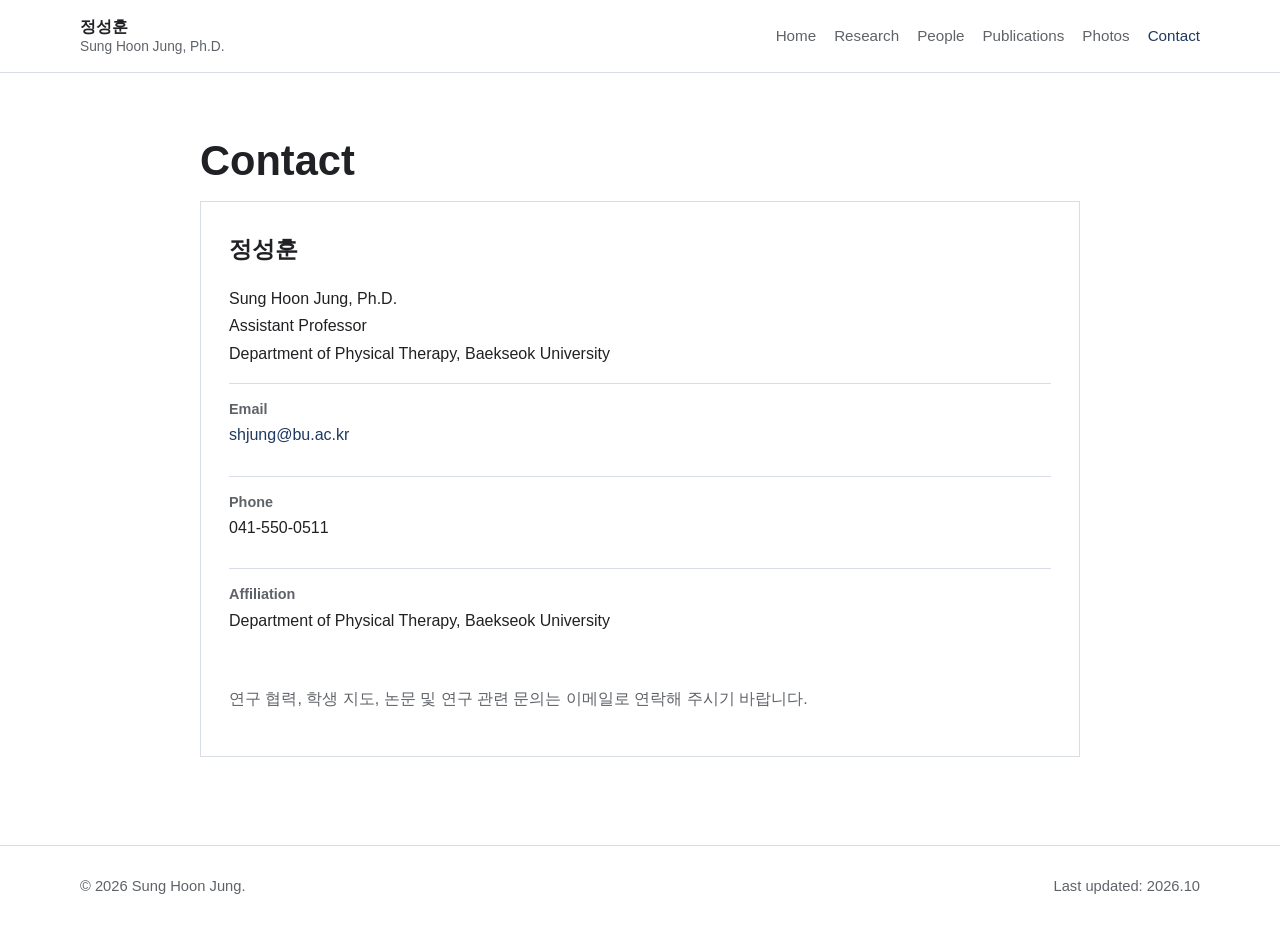
==== contact.html @ 70d6bb87 "Collapse research areas and list studies newest first - Start all research areas collapsed and add a" ====
<!doctype html>
<html lang="ko">
<head>
  <meta charset="utf-8" />
  <meta name="viewport" content="width=device-width, initial-scale=1" />
  <title>Contact | Sung Hoon Jung</title>
  <meta name="description" content="정성훈 교수의 연락처와 소속 정보를 정리한 페이지입니다." />
  <link rel="stylesheet" href="assets/css/styles.css" />
</head>
<body>
  <a class="skip-link" href="#main">본문으로 이동</a>
  <header class="site-header"><div class="container header-inner"><a class="site-title" href="index.html"><span class="site-title-main">정성훈</span><span class="site-title-sub">Sung Hoon Jung, Ph.D.</span></a><button class="nav-toggle" type="button" aria-expanded="false" aria-controls="site-nav">Menu</button><nav id="site-nav" class="site-nav" aria-label="주요 메뉴"><a href="index.html">Home</a><a href="research.html">Research</a><a href="people.html">People</a><a href="publications.html">Publications</a><a href="photos.html">Photos</a><a href="contact.html" aria-current="page">Contact</a></nav></div></header>

  <main id="main" class="page">
    <div class="container narrow">
      <h1>Contact</h1>
      <section class="content-section contact-panel">
        <h2>정성훈</h2>
        <p>Sung Hoon Jung, Ph.D.<br />Assistant Professor<br />Department of Physical Therapy, Baekseok University</p>
        <dl class="contact-list">
          <div>
            <dt>Email</dt>
            <dd><a href="mailto:shjung@bu.ac.kr">shjung@bu.ac.kr</a></dd>
          </div>
          <div>
            <dt>Phone</dt>
            <dd>041-550-0511</dd>
          </div>
          <div>
            <dt>Affiliation</dt>
            <dd>Department of Physical Therapy, Baekseok University</dd>
          </div>
        </dl>
        <p class="note">연구 협력, 학생 지도, 논문 및 연구 관련 문의는 이메일로 연락해 주시기 바랍니다.</p>
      </section>
    </div>
  </main>

  <footer class="site-footer"><div class="container footer-inner"><p>© <span id="year"></span> Sung Hoon Jung.</p><p>Last updated: 2026.10</p></div></footer>
  <script src="assets/js/main.js"></script>
</body>
</html>
---- assets/css/styles.css ----
:root {
  --bg: #ffffff;
  --bg-alt: #f6f7f9;
  --text: #202124;
  --muted: #5f6368;
  --line: #d9dee6;
  --accent: #1f3a5f;
  --accent-light: #e8eef7;
  --card: #ffffff;
  --max-width: 1120px;
  --font-sans: -apple-system, BlinkMacSystemFont, "Segoe UI", "Noto Sans KR", "Apple SD Gothic Neo", "Malgun Gothic", Arial, sans-serif;
  --font-serif: Georgia, "Times New Roman", "Noto Serif KR", serif;
}

* {
  box-sizing: border-box;
}

html {
  scroll-behavior: smooth;
}

body {
  margin: 0;
  background: var(--bg);
  color: var(--text);
  font-family: var(--font-sans);
  font-size: 16px;
  line-height: 1.7;
}

a {
  color: var(--accent);
  text-decoration: none;
}

a:hover {
  text-decoration: underline;
}

img {
  max-width: 100%;
  height: auto;
}

.profile-photo,
.person-photo {
  object-fit: cover;
}

.container {
  width: min(100% - 40px, var(--max-width));
  margin: 0 auto;
}

.narrow {
  max-width: 880px;
}

.skip-link {
  position: absolute;
  top: -48px;
  left: 16px;
  z-index: 20;
  padding: 10px 14px;
  background: var(--accent);
  color: white;
}

.skip-link:focus {
  top: 16px;
}

.site-header {
  position: sticky;
  top: 0;
  z-index: 10;
  background: rgba(255, 255, 255, 0.96);
  border-bottom: 1px solid var(--line);
  backdrop-filter: blur(8px);
}

.header-inner {
  display: flex;
  align-items: center;
  justify-content: space-between;
  min-height: 72px;
  gap: 24px;
}

.site-title {
  display: inline-flex;
  flex-direction: column;
  color: var(--text);
  text-decoration: none;
  line-height: 1.2;
}

.site-title:hover {
  text-decoration: none;
}

.site-title-main {
  font-weight: 700;
  letter-spacing: 0;
}

.site-title-sub {
  margin-top: 3px;
  color: var(--muted);
  font-size: 0.86rem;
}

.site-nav {
  display: flex;
  align-items: center;
  gap: 18px;
  font-size: 0.95rem;
}

.site-nav a {
  color: var(--muted);
  text-decoration: none;
}

.site-nav a:hover,
.site-nav a[aria-current="page"] {
  color: var(--accent);
}

.nav-toggle {
  display: none;
  border: 1px solid var(--line);
  background: white;
  color: var(--text);
  padding: 8px 12px;
  border-radius: 4px;
  font: inherit;
}

.section {
  padding: 72px 0;
}

.section.compact {
  padding: 56px 0;
}

.section.alt {
  background: var(--bg-alt);
  border-top: 1px solid var(--line);
  border-bottom: 1px solid var(--line);
}

.hero {
  padding-top: 80px;
}

.hero-grid {
  display: grid;
  grid-template-columns: 310px 1fr;
  gap: 56px;
  align-items: center;
}

.profile-card {
  border: 1px solid var(--line);
  background: var(--card);
  padding: 28px;
}

.profile-photo {
  display: block;
  width: 100%;
  aspect-ratio: 4 / 5;
  border: 1px solid var(--line);
  background: var(--bg-alt);
}

.profile-photo-large {
  width: 220px;
  flex: 0 0 220px;
}

.profile-card h1 {
  margin: 18px 0 4px;
  font-size: 1.7rem;
  line-height: 1.2;
}

.name-en {
  margin: 0 0 6px;
  color: var(--muted);
  font-weight: 600;
}

.role,
.person-role {
  margin: 0 0 12px;
  color: var(--muted);
  font-weight: 600;
}

.portrait,
.person-photo {
  display: grid;
  place-items: center;
  background: var(--bg-alt);
  border: 1px solid var(--line);
  color: var(--muted);
}

.portrait {
  width: 100%;
  aspect-ratio: 4 / 5;
}

.person-photo {
  width: 156px;
  height: 156px;
  flex: 0 0 auto;
}

.placeholder span {
  display: grid;
  place-items: center;
  width: 58px;
  height: 58px;
  border-radius: 50%;
  background: #ffffff;
  border: 1px solid var(--line);
  color: var(--accent);
  font-size: 1.25rem;
  font-weight: 700;
  letter-spacing: 0;
}

.eyebrow {
  margin: 0 0 12px;
  color: var(--accent);
  font-weight: 700;
  letter-spacing: 0;
  text-transform: uppercase;
  font-size: 0.84rem;
}

.hero-content h2 {
  margin: 0 0 16px;
  max-width: 760px;
  font-size: 3.2rem;
  line-height: 1.08;
  letter-spacing: 0;
}

.lead {
  max-width: 740px;
  color: var(--muted);
  font-size: 1.1rem;
}

.research-tags {
  display: flex;
  flex-wrap: wrap;
  gap: 10px;
  margin-top: 28px;
}

.research-tags span {
  display: inline-flex;
  align-items: center;
  border: 1px solid var(--line);
  background: var(--accent-light);
  color: var(--accent);
  padding: 7px 12px;
  border-radius: 999px;
  font-size: 0.92rem;
}

.two-column {
  display: grid;
  grid-template-columns: 1fr 360px;
  gap: 48px;
  align-items: start;
}

.info-box,
.card,
.person-card,
.project-item,
.contact-panel {
  border: 1px solid var(--line);
  background: var(--card);
}

.info-box {
  padding: 24px;
}

.info-box h3,
.card h2,
.person-card h3,
.project-item h3 {
  margin-top: 0;
}

dl {
  margin: 0;
}

dt {
  color: var(--muted);
  font-size: 0.9rem;
  font-weight: 700;
}

dd {
  margin: 0 0 14px;
}

.section-heading {
  display: flex;
  justify-content: space-between;
  gap: 24px;
  align-items: baseline;
  margin-bottom: 20px;
}

.section-heading h2 {
  margin: 0;
}

.text-link {
  font-weight: 700;
}

.news-list {
  list-style: none;
  margin: 0;
  padding: 0;
  border-top: 1px solid var(--line);
}

.news-list li {
  display: grid;
  grid-template-columns: 100px 1fr;
  gap: 20px;
  padding: 13px 0;
  border-bottom: 1px solid var(--line);
}

.news-list time {
  color: var(--muted);
  font-weight: 700;
}

.cards {
  display: grid;
  gap: 22px;
}

.cards.three {
  grid-template-columns: repeat(3, minmax(0, 1fr));
}

.cards.four {
  grid-template-columns: repeat(4, minmax(0, 1fr));
}

.card {
  padding: 24px;
}

.card p {
  color: var(--muted);
}

.page {
  padding: 64px 0 88px;
}

.page h1 {
  margin: 0 0 16px;
  font-size: 2.6rem;
  line-height: 1.15;
  letter-spacing: 0;
}

.page-intro {
  margin: 0 0 44px;
  max-width: 720px;
  color: var(--muted);
  font-size: 1.08rem;
}

.ko-intro {
  margin-top: -28px;
}

.content-section {
  padding: 34px 0;
  border-top: 1px solid var(--line);
}

.no-top-border {
  border-top: 0;
}

.content-section h2,
.research-area h2 {
  margin: 0 0 16px;
  font-size: 1.45rem;
  letter-spacing: 0;
}

.timeline,
.plain-list {
  margin: 0;
  padding: 0;
  list-style: none;
}

.timeline li {
  display: grid;
  grid-template-columns: 140px 1fr;
  gap: 20px;
  padding: 8px 0;
}

.timeline span {
  color: var(--muted);
  font-weight: 700;
}

.columns {
  columns: 2;
  column-gap: 32px;
}

.plain-list li {
  padding: 5px 0;
}

.research-area {
  padding: 32px 0;
  border-top: 1px solid var(--line);
}

.research-grid {
  display: grid;
  grid-template-columns: repeat(2, minmax(0, 1fr));
  gap: 18px;
}

.research-grid .research-area {
  padding: 22px;
  border: 1px solid var(--line);
  background: var(--card);
}

.research-area h3 {
  margin: 0 0 10px;
  font-size: 1.08rem;
}

.research-area p {
  color: var(--muted);
}

.research-area ul {
  margin: 12px 0 0;
  padding-left: 22px;
}

.research-accordion {
  display: grid;
  gap: 12px;
}

details.research-area {
  padding: 0;
  border: 1px solid var(--line);
  background: var(--card);
}

details.research-area summary {
  position: relative;
  display: grid;
  gap: 3px;
  padding: 18px 56px 18px 20px;
  list-style: none;
  cursor: pointer;
}

details.research-area summary:hover {
  background: var(--bg-alt);
}

details.research-area summary::-webkit-details-marker {
  display: none;
}

details.research-area summary::after {
  content: "";
  position: absolute;
  top: 50%;
  right: 24px;
  width: 9px;
  height: 9px;
  border-right: 2px solid var(--muted);
  border-bottom: 2px solid var(--muted);
  transform: translateY(-70%) rotate(45deg);
  transition: transform 0.2s ease;
}

details.research-area summary:hover::after {
  border-color: var(--accent);
}

details.research-area[open] summary::after {
  transform: translateY(-30%) rotate(-135deg);
}

@media (prefers-reduced-motion: reduce) {
  details.research-area summary::after {
    transition: none;
  }
}

.research-area-title {
  color: var(--text);
  font-weight: 700;
}

.research-area-title-ko {
  color: var(--muted);
  font-size: 0.92rem;
  word-break: keep-all;
}

.research-area-content {
  padding: 0 20px 22px;
  border-top: 1px solid var(--line);
}

.research-area-content h3 {
  margin: 22px 0 12px;
  font-size: 1rem;
}

.research-study-list {
  display: grid;
  gap: 10px;
  margin: 0;
  padding: 0;
  list-style: none;
}

.research-study {
  display: block;
  padding-bottom: 10px;
  border-bottom: 1px solid var(--line);
  line-height: 1.55;
}

.study-title {
  display: inline;
  overflow-wrap: anywhere;
}

.study-meta {
  display: inline;
  margin-left: 0.25rem;
  color: var(--muted);
  font-size: 0.88rem;
}

.research-study .publication-status {
  margin-left: 0.4rem;
  vertical-align: baseline;
}

.person-list,
.person-grid {
  display: grid;
  gap: 18px;
}

.person-grid {
  grid-template-columns: repeat(2, minmax(0, 1fr));
}

.person-card {
  display: flex;
  gap: 20px;
  padding: 22px;
  min-width: 0;
}

.person-card.featured {
  max-width: 900px;
  align-items: flex-start;
}

.person-card.member-card {
  align-items: flex-start;
}

.person-card h3 {
  margin-bottom: 4px;
}

.person-card p {
  margin: 8px 0;
}

.person-body {
  min-width: 0;
}

.profile-overview {
  display: flex;
  gap: 28px;
  align-items: flex-start;
}

.member-period {
  margin-top: -8px;
  color: var(--muted);
  font-size: 0.9rem;
}

.member-output-list {
  margin: 0;
  padding: 0;
  list-style: none;
}

.member-output-item {
  display: flex;
  flex-wrap: wrap;
  gap: 0.45rem 0.65rem;
  align-items: baseline;
  margin: 9px 0;
  line-height: 1.55;
  overflow-wrap: anywhere;
}

.output-title {
  min-width: 0;
  flex: 1 1 18rem;
}

.publication-status {
  display: inline-flex;
  align-items: center;
  padding: 2px 7px;
  border: 1px solid var(--line);
  border-radius: 999px;
  font-size: 0.78rem;
  font-weight: 700;
  line-height: 1.4;
  white-space: nowrap;
  vertical-align: baseline;
}

.status-published {
  color: var(--accent);
  background: var(--accent-light);
}

.status-review {
  color: var(--muted);
  background: var(--bg-alt);
}

.status-current {
  color: #36553b;
  background: #edf4ee;
}

.status-conference {
  color: #5a4a20;
  background: #f6f1df;
}

.paper-link {
  text-decoration: none;
}

.paper-link:hover {
  text-decoration: underline;
}

.topic-label {
  margin-top: 18px;
  color: var(--muted);
  font-size: 0.9rem;
  font-weight: 700;
}

.research-topic {
  overflow-wrap: anywhere;
  word-wrap: break-word;
  word-break: normal;
}

.current-affiliation {
  margin-top: 18px;
  color: var(--muted);
  font-size: 0.9rem;
}

.alumni-subsection h3 {
  margin: 0 0 12px;
  font-size: 1.05rem;
}

.alumni-simple-list {
  margin: 0;
  padding: 0;
  list-style: none;
  border-top: 1px solid var(--line);
}

.alumni-simple-item {
  display: flex;
  flex-wrap: wrap;
  gap: 3px 8px;
  align-items: baseline;
  padding: 8px 0;
  border-bottom: 1px solid var(--line);
  font-size: 0.94rem;
  line-height: 1.45;
}

.alumni-simple-item span {
  min-width: 0;
}

.alumni-simple-item span + span::before {
  content: "|";
  margin-right: 8px;
  color: var(--line);
}

.alumni-name {
  font-weight: 700;
}

.alumni-period,
.alumni-role,
.alumni-affiliation {
  color: var(--muted);
  font-size: 0.86rem;
}

.alumni-topic {
  color: var(--text);
  overflow-wrap: anywhere;
  word-break: normal;
}

.muted {
  color: var(--muted);
}

.profile-list div {
  padding: 12px 0;
  border-top: 1px solid var(--line);
}

.course-list li {
  padding: 10px 0;
  border-bottom: 1px solid var(--line);
}

.table-wrap {
  overflow-x: auto;
}

table {
  width: 100%;
  border-collapse: collapse;
  min-width: 720px;
}

th,
td {
  padding: 12px 14px;
  border-bottom: 1px solid var(--line);
  text-align: left;
  vertical-align: top;
}

th {
  background: var(--bg-alt);
  color: var(--muted);
  font-size: 0.92rem;
}

.pub-list {
  margin: 0;
  padding-left: 22px;
}

.pub-list li {
  margin-bottom: 14px;
}

.pub-year {
  display: inline-block;
  min-width: 48px;
  color: var(--muted);
  font-weight: 700;
}

.publication-list {
  margin: 0;
  padding-left: 22px;
}

.publication-list li {
  padding: 12px 0;
  border-bottom: 1px solid var(--line);
}

.publication-title {
  display: block;
  font-weight: 700;
  overflow-wrap: anywhere;
}

.publication-meta {
  display: block;
  color: var(--muted);
  font-size: 0.9rem;
}

.compact-list {
  margin: 0;
  padding-left: 20px;
}

.compact-list li {
  padding: 6px 0;
  overflow-wrap: anywhere;
}

.photo-date {
  margin: 0 0 18px;
  color: var(--text);
  font-size: 1.2rem;
  font-weight: 700;
}

.photo-grid {
  display: grid;
  grid-template-columns: repeat(2, minmax(0, 1fr));
  gap: 22px;
  margin-top: 22px;
}

.photo-card {
  border: 1px solid var(--line);
  background: var(--card);
  padding: 12px;
}

.photo-card img {
  display: block;
  width: 100%;
  aspect-ratio: 3 / 4;
  object-fit: cover;
  background: var(--bg-alt);
}

.external-link-group {
  margin: -20px 0 34px;
}

.publication-profile-links {
  display: flex;
  flex-wrap: wrap;
  gap: 10px;
  margin-top: 18px;
}

.external-link {
  display: inline-flex;
  align-items: center;
  gap: 6px;
}

.external-link::after {
  content: "↗";
  font-size: 0.82em;
}

.scholar-button,
.researchgate-button {
  border: 1px solid var(--accent);
  background: var(--accent);
  color: #ffffff;
  padding: 8px 12px;
  border-radius: 4px;
  font-weight: 700;
  text-decoration: none;
}

.researchgate-button {
  background: #ffffff;
  color: var(--accent);
}

.scholar-button:hover,
.researchgate-button:hover {
  color: #ffffff;
  text-decoration: underline;
}

.researchgate-button:hover {
  color: var(--accent);
}

.project-list {
  display: grid;
  gap: 18px;
}

.project-item {
  padding: 22px;
}

.project-year {
  margin: 0 0 6px;
  color: var(--muted);
  font-weight: 700;
}

.contact-panel {
  padding: 28px;
}

.contact-list div {
  padding: 13px 0;
  border-top: 1px solid var(--line);
}

.note {
  margin-top: 24px;
  color: var(--muted);
}

.site-footer {
  border-top: 1px solid var(--line);
  color: var(--muted);
  font-size: 0.92rem;
}

.footer-inner {
  display: flex;
  justify-content: space-between;
  gap: 24px;
  padding: 28px 0;
}

.footer-inner p {
  margin: 0;
}

@media (max-width: 900px) {
  .header-inner {
    flex-wrap: wrap;
    min-height: 64px;
  }

  .nav-toggle {
    display: inline-flex;
  }

  .site-nav {
    display: none;
    flex-basis: 100%;
    flex-direction: column;
    align-items: flex-start;
    gap: 8px;
    padding: 0 0 18px;
  }

  .site-nav.is-open {
    display: flex;
  }

  .hero-grid,
  .two-column,
  .person-grid,
  .research-grid,
  .cards.three,
  .cards.four {
    grid-template-columns: 1fr;
  }

  .hero {
    padding-top: 52px;
  }

  .profile-card {
    max-width: 360px;
  }

  .person-photo {
    width: 148px;
    height: 148px;
  }

  .profile-overview {
    display: block;
  }

  .profile-photo-large {
    width: 220px;
    max-width: 100%;
    margin-bottom: 20px;
  }

  .hero-content h2 {
    font-size: 2.4rem;
  }

  .page h1 {
    font-size: 2.2rem;
  }

  .timeline li,
  .news-list li {
    grid-template-columns: 1fr;
    gap: 3px;
  }
}

@media (max-width: 640px) {
  .container {
    width: min(100% - 28px, var(--max-width));
  }

  .section,
  .page {
    padding: 48px 0;
  }

  .person-card {
    display: block;
  }

  .hero-content h2 {
    font-size: 2rem;
  }

  .research-tags span {
    max-width: 100%;
  }

  .photo-grid {
    grid-template-columns: 1fr;
  }

  .person-photo {
    width: 100%;
    max-width: 180px;
    height: auto;
    aspect-ratio: 1 / 1;
    margin-bottom: 16px;
  }

  .alumni-simple-item {
    display: block;
  }

  .alumni-simple-item span {
    display: inline;
  }

  .alumni-simple-item span + span::before {
    margin-left: 5px;
  }

  .columns {
    columns: 1;
  }

  .footer-inner,
  .section-heading {
    display: block;
  }

  .section-heading .text-link {
    display: inline-block;
    margin-top: 8px;
  }
}
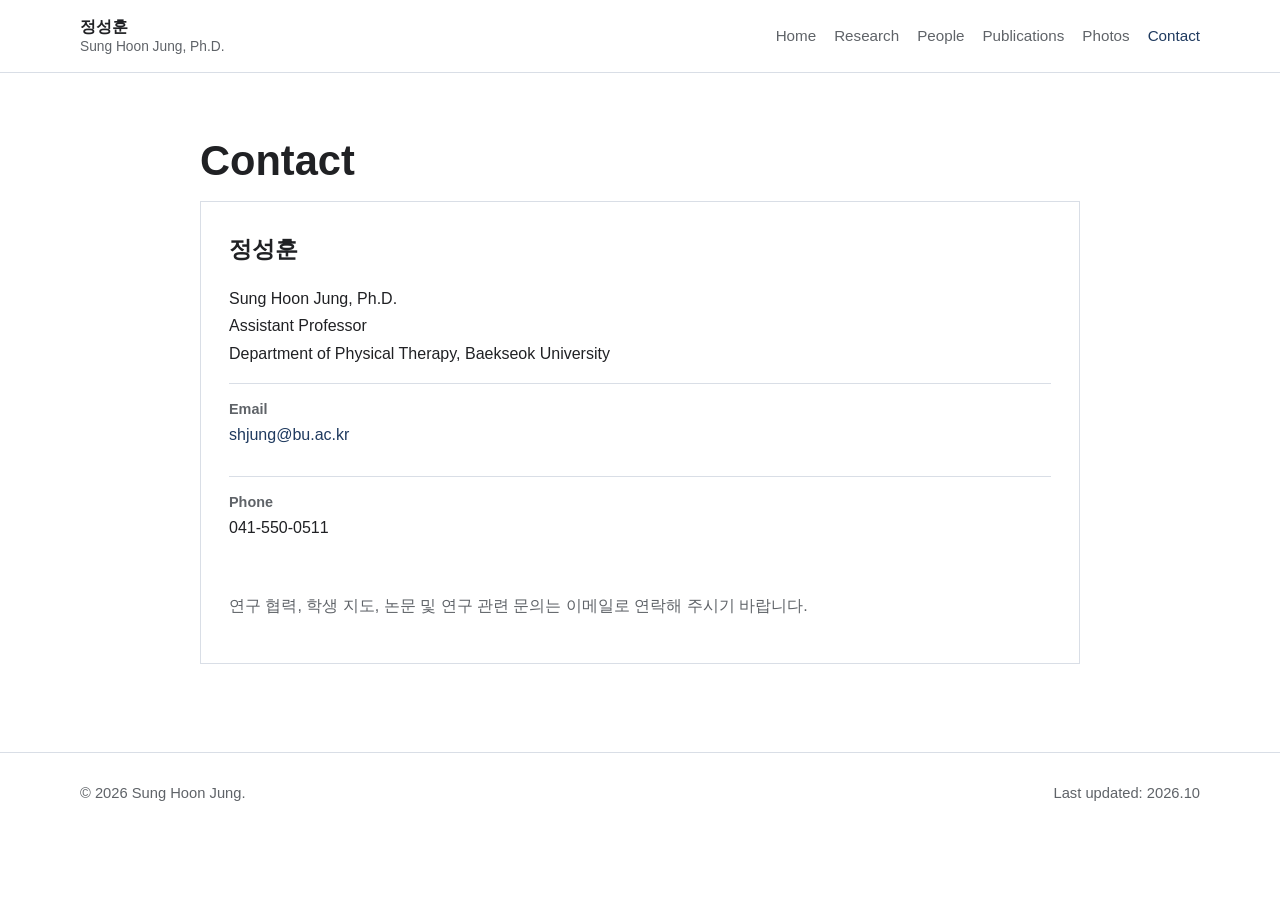
==== commit 4c4ff8b6: "Streamline profile information across Home, People and Contact - Home: keep one profile card, a shor" ====
--- a/contact.html
+++ b/contact.html
@@ -26,10 +26,6 @@
             <dt>Phone</dt>
             <dd>041-550-0511</dd>
           </div>
-          <div>
-            <dt>Affiliation</dt>
-            <dd>Department of Physical Therapy, Baekseok University</dd>
-          </div>
         </dl>
         <p class="note">연구 협력, 학생 지도, 논문 및 연구 관련 문의는 이메일로 연락해 주시기 바랍니다.</p>
       </section>
--- a/assets/css/styles.css
+++ b/assets/css/styles.css
@@ -258,6 +258,10 @@
   font-size: 1.1rem;
 }
 
+.lead-ko {
+  word-break: keep-all;
+}
+
 .research-tags {
   display: flex;
   flex-wrap: wrap;
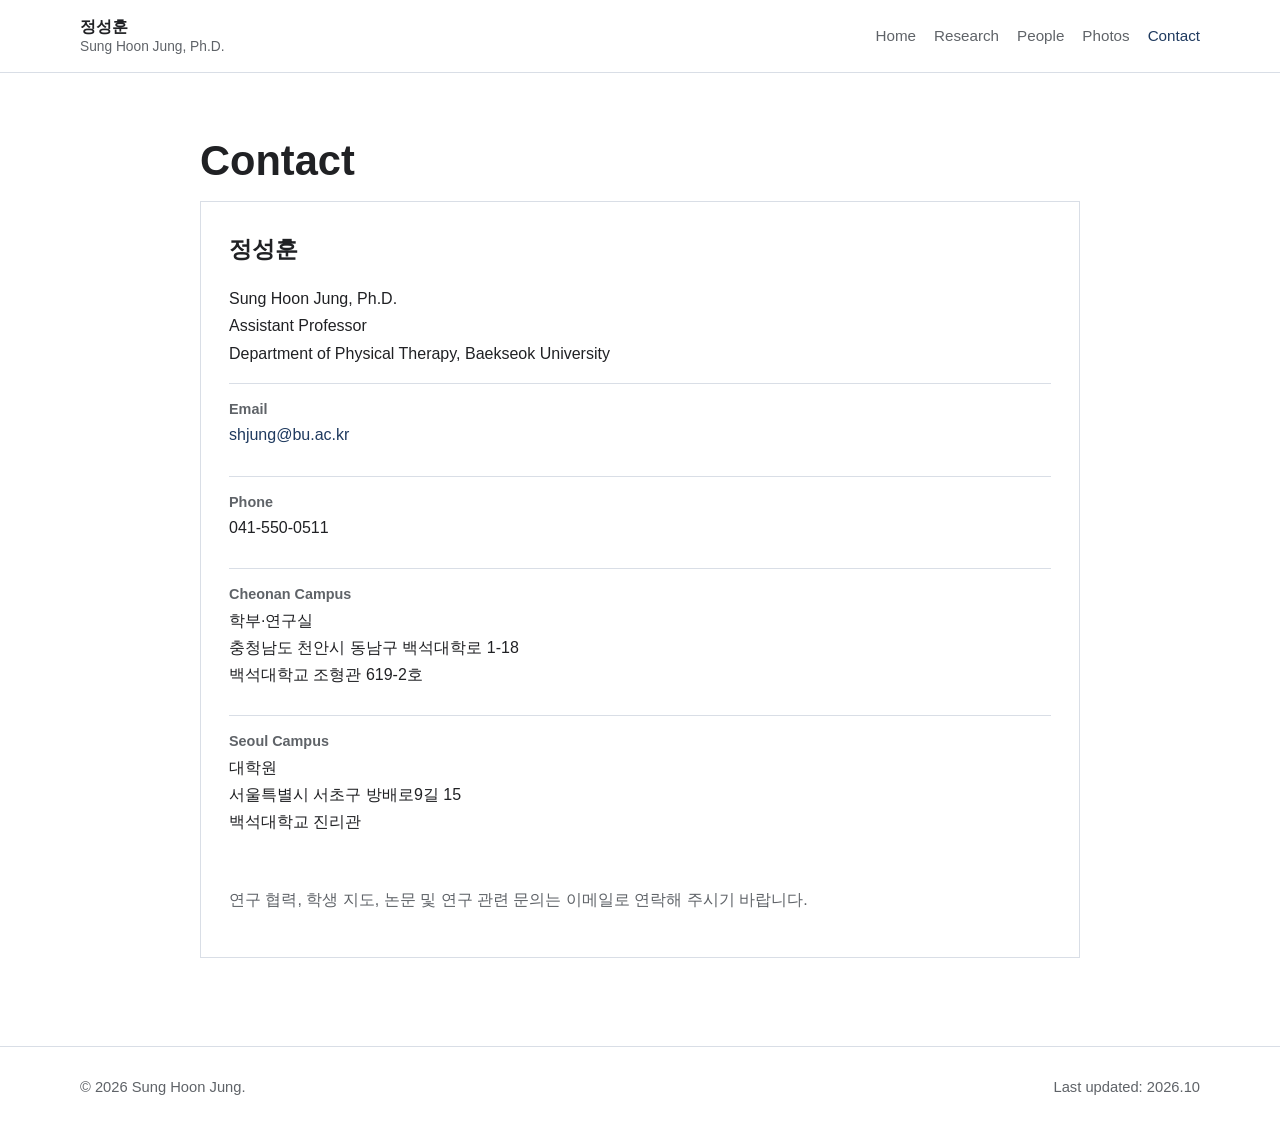
==== commit 116dd530: "Merge Publications into Research; People intro; campus addresses - Research now holds the profile bu" ====
--- a/contact.html
+++ b/contact.html
@@ -5,11 +5,21 @@
   <meta name="viewport" content="width=device-width, initial-scale=1" />
   <title>Contact | Sung Hoon Jung</title>
   <meta name="description" content="정성훈 교수의 연락처와 소속 정보를 정리한 페이지입니다." />
+  <meta property="og:type" content="website" />
+  <meta property="og:site_name" content="Sung Hoon Jung" />
+  <meta property="og:title" content="Contact | Sung Hoon Jung" />
+  <meta property="og:description" content="정성훈 교수의 연락처와 소속 정보를 정리한 페이지입니다." />
+  <meta property="og:url" content="https://shjung66.github.io/contact.html" />
+  <meta property="og:image" content="https://shjung66.github.io/assets/img/profile/sung-hoon-jung.jpg" />
+  <meta property="og:locale" content="ko_KR" />
+  <link rel="icon" href="favicon.ico" sizes="any" />
+  <link rel="icon" type="image/png" sizes="32x32" href="assets/img/icons/favicon-32.png" />
+  <link rel="apple-touch-icon" href="assets/img/icons/apple-touch-icon.png" />
   <link rel="stylesheet" href="assets/css/styles.css" />
 </head>
 <body>
   <a class="skip-link" href="#main">본문으로 이동</a>
-  <header class="site-header"><div class="container header-inner"><a class="site-title" href="index.html"><span class="site-title-main">정성훈</span><span class="site-title-sub">Sung Hoon Jung, Ph.D.</span></a><button class="nav-toggle" type="button" aria-expanded="false" aria-controls="site-nav">Menu</button><nav id="site-nav" class="site-nav" aria-label="주요 메뉴"><a href="index.html">Home</a><a href="research.html">Research</a><a href="people.html">People</a><a href="publications.html">Publications</a><a href="photos.html">Photos</a><a href="contact.html" aria-current="page">Contact</a></nav></div></header>
+  <header class="site-header"><div class="container header-inner"><a class="site-title" href="index.html"><span class="site-title-main">정성훈</span><span class="site-title-sub">Sung Hoon Jung, Ph.D.</span></a><button class="nav-toggle" type="button" aria-expanded="false" aria-controls="site-nav">Menu</button><nav id="site-nav" class="site-nav" aria-label="주요 메뉴"><a href="index.html">Home</a><a href="research.html">Research</a><a href="people.html">People</a><a href="photos.html">Photos</a><a href="contact.html" aria-current="page">Contact</a></nav></div></header>
 
   <main id="main" class="page">
     <div class="container narrow">
@@ -26,6 +36,14 @@
             <dt>Phone</dt>
             <dd>041-550-0511</dd>
           </div>
+          <div>
+            <dt>Cheonan Campus</dt>
+            <dd>학부·연구실<br />충청남도 천안시 동남구 백석대학로 1-18<br />백석대학교 조형관 619-2호</dd>
+          </div>
+          <div>
+            <dt>Seoul Campus</dt>
+            <dd>대학원<br />서울특별시 서초구 방배로9길 15<br />백석대학교 진리관</dd>
+          </div>
         </dl>
         <p class="note">연구 협력, 학생 지도, 논문 및 연구 관련 문의는 이메일로 연락해 주시기 바랍니다.</p>
       </section>
--- a/assets/css/styles.css
+++ b/assets/css/styles.css
@@ -27,6 +27,8 @@
   font-family: var(--font-sans);
   font-size: 16px;
   line-height: 1.7;
+  word-break: keep-all;
+  overflow-wrap: break-word;
 }
 
 a {
@@ -109,6 +111,10 @@
   margin-top: 3px;
   color: var(--muted);
   font-size: 0.86rem;
+}
+
+.home .site-title {
+  visibility: hidden;
 }
 
 .site-nav {
@@ -414,6 +420,22 @@
   margin: 0 0 16px;
   font-size: 1.45rem;
   letter-spacing: 0;
+}
+
+.section-title-ko {
+  display: inline-block;
+  color: var(--muted);
+  font-size: 0.95rem;
+  font-weight: 500;
+}
+
+/* Korean subtitle sits beside the English title and wraps below when space runs out */
+h2:has(> .section-title-ko) {
+  display: flex;
+  flex-wrap: wrap;
+  align-items: baseline;
+  column-gap: 10px;
+  row-gap: 2px;
 }
 
 .timeline,
@@ -727,24 +749,32 @@
 }
 
 .alumni-simple-item {
+  padding: 10px 0;
+  border-bottom: 1px solid var(--line);
+  font-size: 0.94rem;
+  line-height: 1.5;
+}
+
+.alumni-head {
   display: flex;
   flex-wrap: wrap;
-  gap: 3px 8px;
+  gap: 2px 8px;
   align-items: baseline;
-  padding: 8px 0;
-  border-bottom: 1px solid var(--line);
-  font-size: 0.94rem;
-  line-height: 1.45;
-}
-
-.alumni-simple-item span {
-  min-width: 0;
-}
-
-.alumni-simple-item span + span::before {
-  content: "|";
+  margin: 0;
+}
+
+.alumni-head span + span::before {
+  content: "·";
   margin-right: 8px;
-  color: var(--line);
+  color: var(--muted);
+}
+
+.alumni-work {
+  margin: 2px 0 0;
+}
+
+.alumni-work .publication-status {
+  margin-left: 0.4rem;
 }
 
 .alumni-name {
@@ -769,8 +799,40 @@
 }
 
 .profile-list div {
-  padding: 12px 0;
+  padding: 10px 0;
   border-top: 1px solid var(--line);
+}
+
+.profile-list dd {
+  margin: 2px 0 0;
+}
+
+/* Home CV: one-line lists (item first, period after) */
+.cv-list {
+  margin: 0;
+  padding: 0;
+  list-style: none;
+}
+
+.cv-list li {
+  display: grid;
+  grid-template-columns: minmax(0, 1fr) auto;
+  align-items: baseline;
+  column-gap: 16px;
+  padding: 9px 0;
+  border-top: 1px solid var(--line);
+}
+
+.cv-when {
+  color: var(--muted);
+  font-size: 0.88rem;
+  font-weight: 700;
+  text-align: right;
+  white-space: nowrap;
+}
+
+.cv-list.wide {
+  max-width: 820px;
 }
 
 .course-list li {
@@ -878,6 +940,23 @@
   background: var(--bg-alt);
 }
 
+/* Wide group photos span the whole row */
+.photo-card.photo-wide {
+  grid-column: 1 / -1;
+}
+
+.photo-card.photo-wide img {
+  aspect-ratio: 4 / 3;
+}
+
+.photo-card.photo-square img {
+  aspect-ratio: 1 / 1;
+}
+
+.photo-card.photo-16x9 img {
+  aspect-ratio: 16 / 9;
+}
+
 .external-link-group {
   margin: -20px 0 34px;
 }
@@ -901,7 +980,8 @@
 }
 
 .scholar-button,
-.researchgate-button {
+.researchgate-button,
+.orcid-button {
   border: 1px solid var(--accent);
   background: var(--accent);
   color: #ffffff;
@@ -911,18 +991,21 @@
   text-decoration: none;
 }
 
-.researchgate-button {
+.researchgate-button,
+.orcid-button {
   background: #ffffff;
   color: var(--accent);
 }
 
 .scholar-button:hover,
-.researchgate-button:hover {
+.researchgate-button:hover,
+.orcid-button:hover {
   color: #ffffff;
   text-decoration: underline;
 }
 
-.researchgate-button:hover {
+.researchgate-button:hover,
+.orcid-button:hover {
   color: var(--accent);
 }
 
@@ -1076,18 +1159,6 @@
     margin-bottom: 16px;
   }
 
-  .alumni-simple-item {
-    display: block;
-  }
-
-  .alumni-simple-item span {
-    display: inline;
-  }
-
-  .alumni-simple-item span + span::before {
-    margin-left: 5px;
-  }
-
   .columns {
     columns: 1;
   }
@@ -1102,3 +1173,72 @@
     margin-top: 8px;
   }
 }
+
+/* Home: compact profile card on phones */
+@media (max-width: 640px) {
+  .profile-card {
+    display: grid;
+    grid-template-columns: 104px 1fr;
+    column-gap: 18px;
+    align-items: start;
+    max-width: none;
+    padding: 18px;
+  }
+
+  .profile-card .profile-photo {
+    grid-row: 1 / span 5;
+    width: 104px;
+  }
+
+  .profile-card > :not(.profile-photo) {
+    grid-column: 2;
+  }
+
+  .profile-card h1 {
+    margin: 0 0 4px;
+    font-size: 1.4rem;
+  }
+
+  .profile-card p {
+    margin: 0 0 6px;
+  }
+}
+
+/* People: compact member cards on phones */
+@media (max-width: 640px) {
+  .person-card.member-card {
+    display: flex;
+    gap: 14px;
+  }
+
+  .member-card .person-photo {
+    width: 56px;
+    height: 56px;
+    max-width: none;
+    margin: 0;
+  }
+
+  .member-card .person-photo.placeholder {
+    background: none;
+    border: 0;
+  }
+
+  .member-card .placeholder span {
+    width: 52px;
+    height: 52px;
+    font-size: 1.1rem;
+  }
+
+  .alumni-head .alumni-affiliation {
+    flex-basis: 100%;
+  }
+
+  .alumni-head .alumni-affiliation::before {
+    content: none;
+  }
+}
+
+/* Research: profile buttons under the page title */
+.research-profile-links {
+  margin-bottom: 44px;
+}
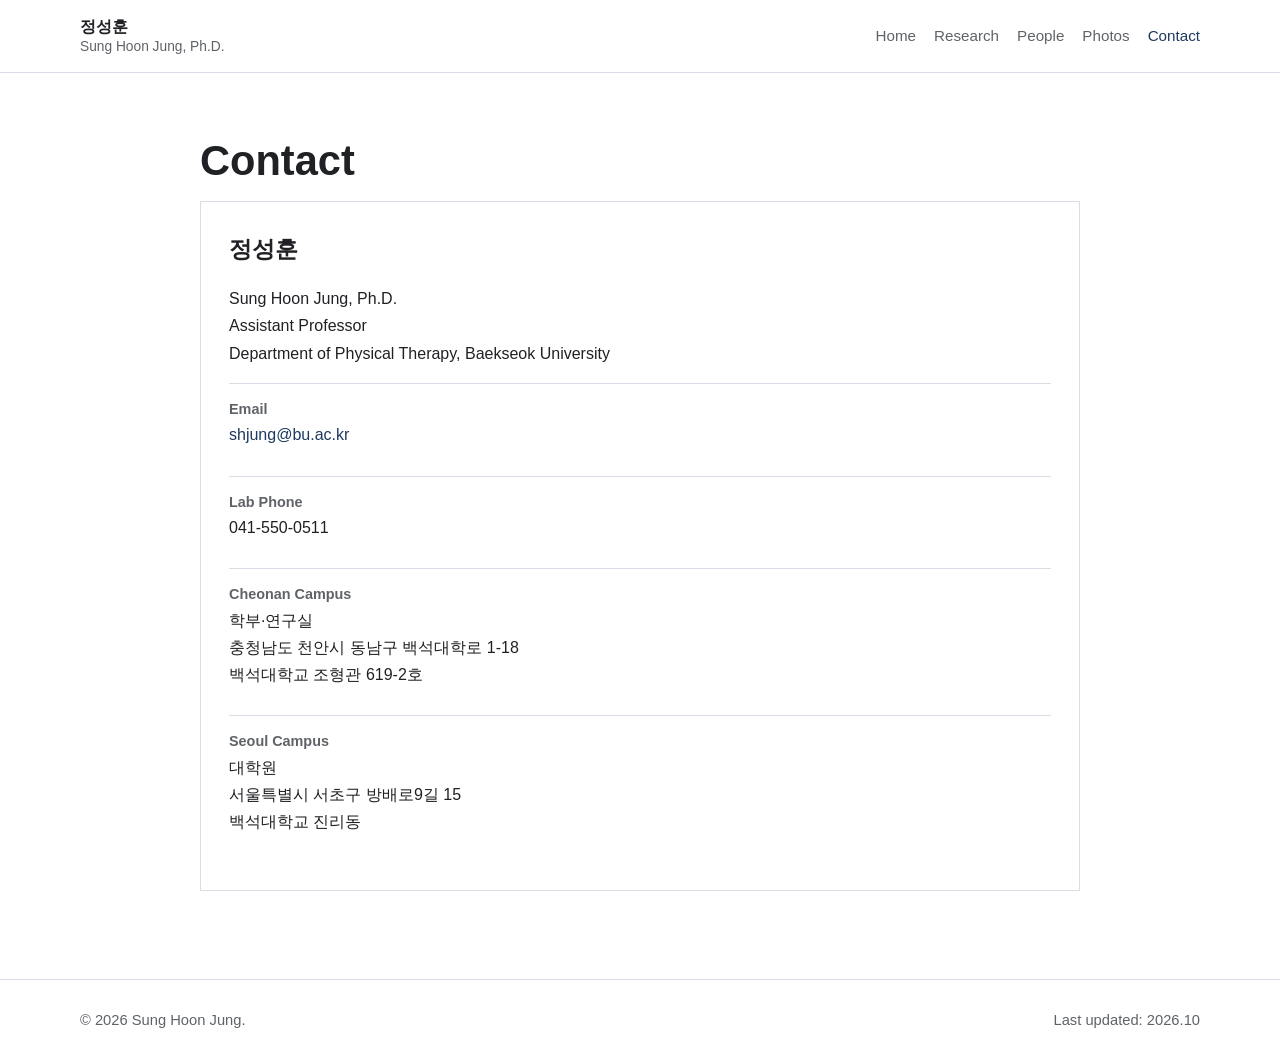
==== commit 7119e52a: "People and Contact: lab member wording, years only, campus fixes - People: remove the PI card (the p" ====
--- a/contact.html
+++ b/contact.html
@@ -33,7 +33,7 @@
             <dd><a href="mailto:shjung@bu.ac.kr">shjung@bu.ac.kr</a></dd>
           </div>
           <div>
-            <dt>Phone</dt>
+            <dt>Lab Phone</dt>
             <dd>041-550-0511</dd>
           </div>
           <div>
@@ -42,10 +42,9 @@
           </div>
           <div>
             <dt>Seoul Campus</dt>
-            <dd>대학원<br />서울특별시 서초구 방배로9길 15<br />백석대학교 진리관</dd>
+            <dd>대학원<br />서울특별시 서초구 방배로9길 15<br />백석대학교 진리동</dd>
           </div>
         </dl>
-        <p class="note">연구 협력, 학생 지도, 논문 및 연구 관련 문의는 이메일로 연락해 주시기 바랍니다.</p>
       </section>
     </div>
   </main>
--- a/assets/css/styles.css
+++ b/assets/css/styles.css
@@ -991,8 +991,7 @@
   text-decoration: none;
 }
 
-.researchgate-button,
-.orcid-button {
+.researchgate-button {
   background: #ffffff;
   color: var(--accent);
 }
@@ -1004,8 +1003,7 @@
   text-decoration: underline;
 }
 
-.researchgate-button:hover,
-.orcid-button:hover {
+.researchgate-button:hover {
   color: var(--accent);
 }
 
@@ -1242,3 +1240,41 @@
 .research-profile-links {
   margin-bottom: 44px;
 }
+
+/* Research: publisher and year sit beside the book title and drop below when the line is full */
+.book-list .publication-meta {
+  display: inline-block;
+}
+
+/* Research: Korean official title under the English title (patents, copyright) */
+.publication-ko {
+  display: block;
+}
+
+/* People: space between the M.S. and undergraduate alumni lists */
+.alumni-subsection + .alumni-subsection {
+  margin-top: 28px;
+}
+
+/* Research: keep the three profile buttons on one line on phones */
+@media (max-width: 480px) {
+  .research-profile-links {
+    flex-wrap: nowrap;
+    gap: 6px;
+  }
+
+  .research-profile-links a {
+    flex: 1 1 auto;
+    justify-content: center;
+    padding: 10px 6px;
+    font-size: 0.82rem;
+    white-space: nowrap;
+  }
+}
+
+/* Very narrow screens: let the buttons wrap instead of overflowing */
+@media (max-width: 350px) {
+  .research-profile-links {
+    flex-wrap: wrap;
+  }
+}
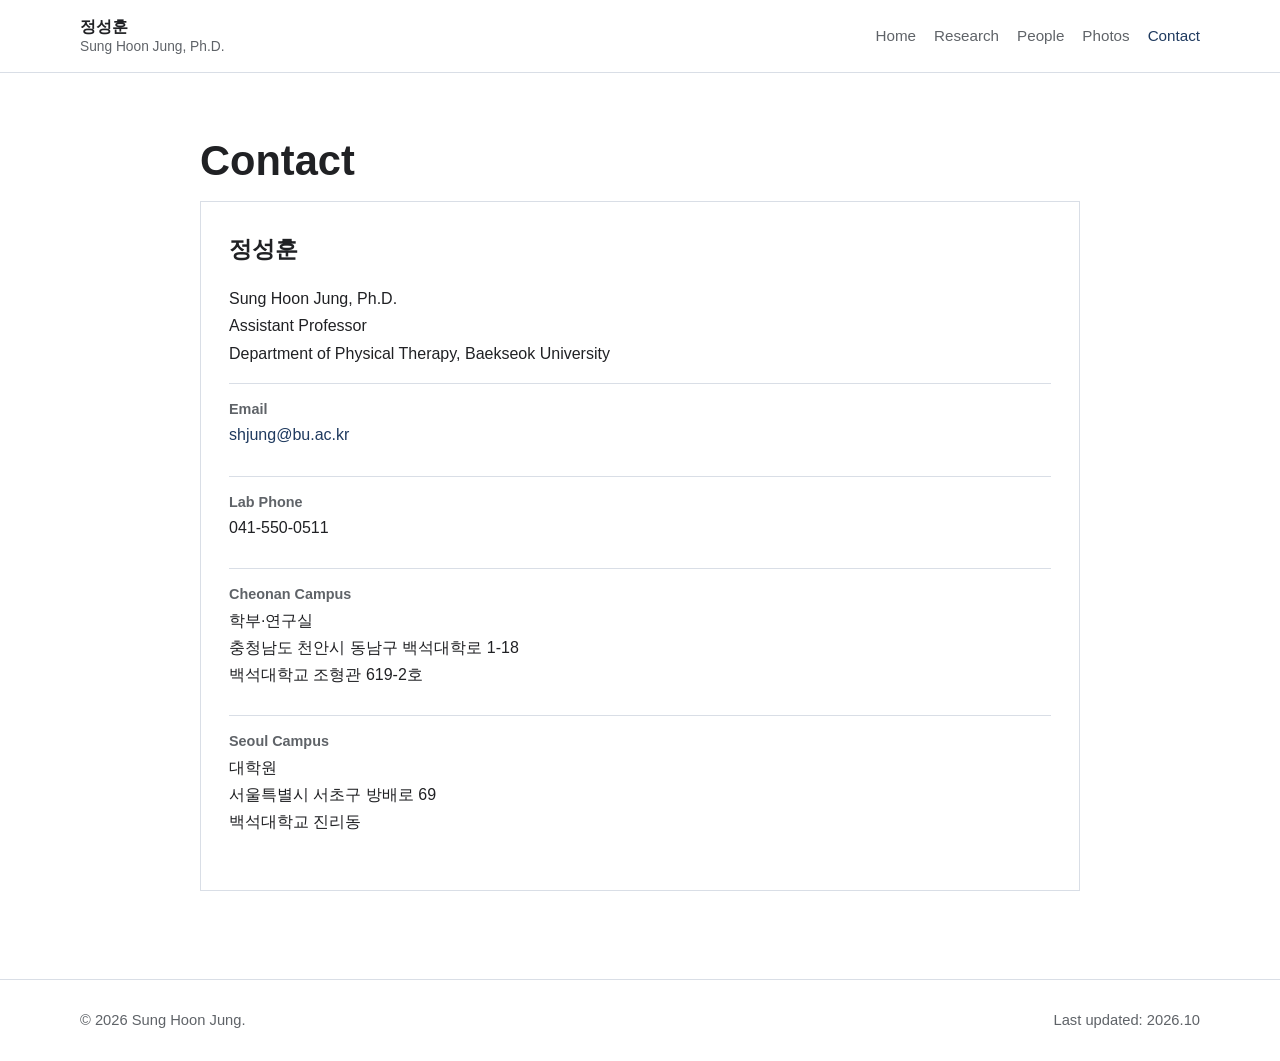
==== commit 705f2004: "Contact: Seoul campus address 방배로 69 The graduate school building (진리동) is at 서울특별시 서초구 방배로 69, the " ====
--- a/contact.html
+++ b/contact.html
@@ -42,7 +42,7 @@
           </div>
           <div>
             <dt>Seoul Campus</dt>
-            <dd>대학원<br />서울특별시 서초구 방배로9길 15<br />백석대학교 진리동</dd>
+            <dd>대학원<br />서울특별시 서초구 방배로 69<br />백석대학교 진리동</dd>
           </div>
         </dl>
       </section>
--- a/assets/css/styles.css
+++ b/assets/css/styles.css
@@ -1278,3 +1278,11 @@
     flex-wrap: wrap;
   }
 }
+
+/* People: English name beside the Korean name in the alumni lists */
+.alumni-name-en {
+  margin-left: 6px;
+  color: var(--muted);
+  font-size: 0.86rem;
+  font-weight: 500;
+}
